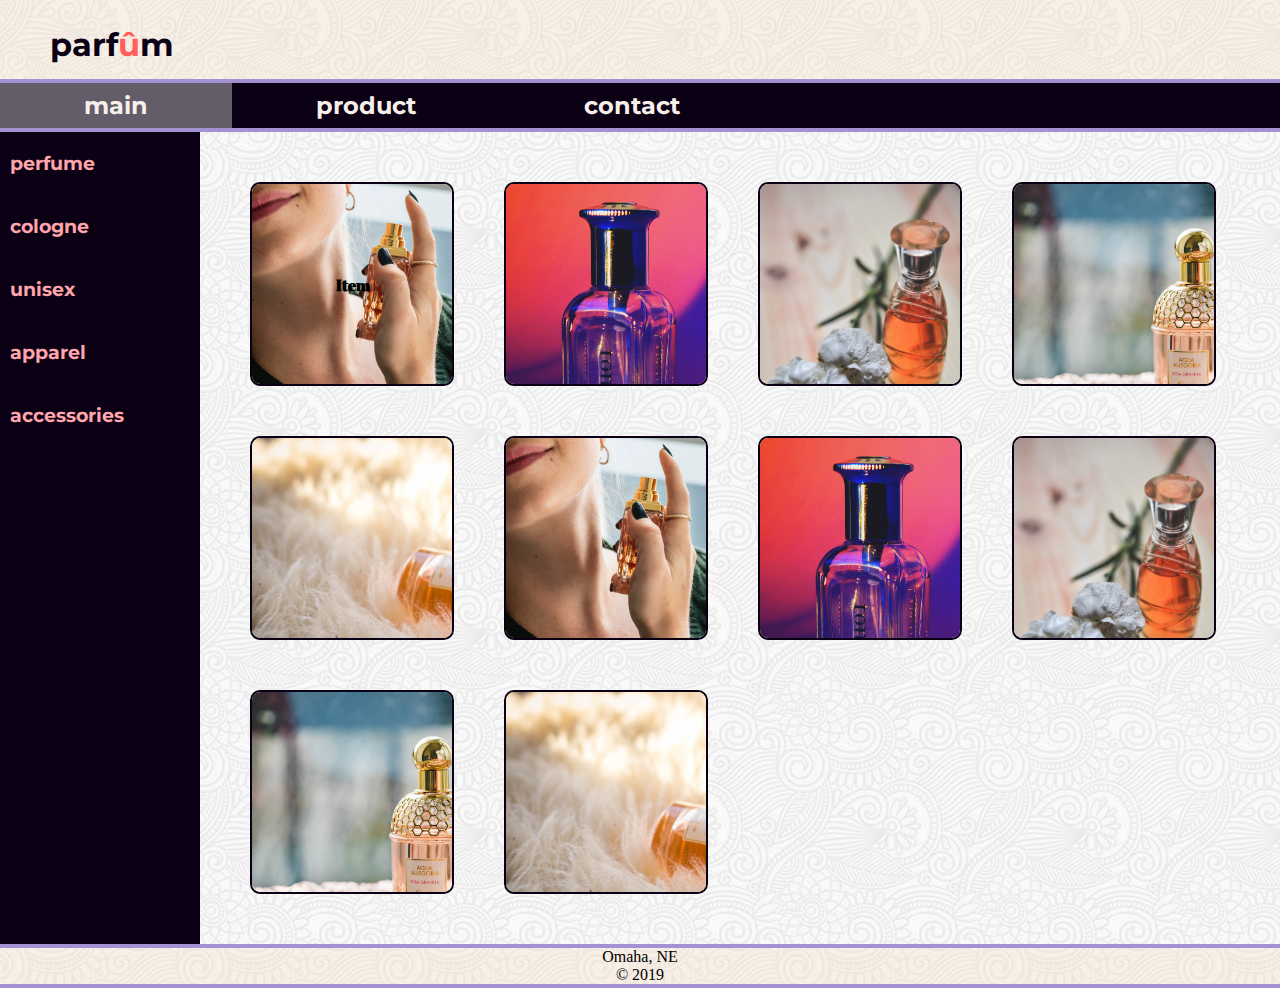
==== index.html @ f44003fd "migrates the project" ====
<!DOCTYPE html>
<html lang="en" dir="ltr">
  <head>
    <meta charset="utf-8">
    <title>Company Mockup Website</title>
    <link rel="stylesheet" href="./css/master.css">
  </head>
  <body class="reset">
    <header class="backgroundGold">
      <h1 class="reset margin7 textBlack fontMont sizeFortyEight">parf<span class="textRed">&#251;</span>m</h1>
    </header>

    <nav class="textCenter flexBox rowNoWrap backgroundBlack borderPurple">
      <h2 class="textWhite fontMont reset marginNav transColor active marginFirstNav">main</h2>
      <h2 class="textWhite fontMont reset marginNav transColor deactive">product</h2>
      <h2 class="textWhite fontMont reset marginNav transColor deactive">contact</h2>
    </nav>

    <div class="flexBox">
      <nav class="twoHundred backgroundBlack">
        <h3 class="reset textHot textLeft marginSidebar fontMont transColor">perfume</h3>
        <h3 class="reset textHot textLeft marginSidebar fontMont transColor">cologne</h3>
        <h3 class="reset textHot textLeft marginSidebar fontMont transColor">unisex</h3>
        <h3 class="reset textHot textLeft marginSidebar fontMont transColor">apparel</h3>
        <h3 class="reset textHot textLeft marginSidebar fontMont transColor">accessories</h3>
      </nav>

      <main class="flexBox rowWrap paddingMain">
        <div class="marginFifty itemContainer"><img src="./pictures/pic1.jpg" alt="perfume" class="itemImage transColor">
          <h4 class="reset fontAbril itemTitle center">Item</h4>
        </div>
        <div class="marginFifty itemContainer"><img src="./pictures/pic2.jpg" alt="perfume" class="itemImage">

        </div>
        <div class="marginFifty itemContainer"><img src="./pictures/pic3.jpg" alt="perfume" class="itemImage">

        </div>
        <div class="marginFifty itemContainer"><img src="./pictures/pic4.jpg" alt="perfume" class="itemImage">

        </div>
        <div class="marginFifty itemContainer"><img src="./pictures/pic5.jpg" alt="perfume" class="itemImage">

        </div>
        <div class="marginFifty itemContainer"><img src="./pictures/pic1.jpg" alt="perfume" class="itemImage">

        </div>
        <div class="marginFifty itemContainer"><img src="./pictures/pic2.jpg" alt="perfume" class="itemImage">

        </div>
        <div class="marginFifty itemContainer"><img src="./pictures/pic3.jpg" alt="perfume" class="itemImage">

        </div>
        <div class="marginFifty itemContainer"><img src="./pictures/pic4.jpg" alt="perfume" class="itemImage">

        </div>
        <div class="marginFifty itemContainer"><img src="./pictures/pic5.jpg" alt="perfume" class="itemImage">

        </div>
      </main>
    </div>

    <footer class="textCenter backgroundGold borderPurple">
      Omaha, NE<br>
      &#169; 2019
    </footer>

  </body>
</html>
---- css/master.css ----
@import url('https://fonts.googleapis.com/css?family=Abril+Fatface|Montserrat|Playfair+Display');

.reset {
  padding: 0;
  margin: 0;
}

body {
  scroll-behavior: smooth;
  background-image: url("../pictures/background.png");
}

.sizeFortyEight {
  font-size:48;
}

.fontMont {
  font-family: 'Montserrat', sans-serif;
}

.fontPlay {
  font-family: 'Playfair Display', serif;
}

.fontAbril {
  font-family: 'Abril Fatface', cursive;
}

.textCenter {
  text-align: center;
}

.textLeft {
  text-align: left;
}

.margin7 {
  margin-left: 50px;
  padding-top: 25px;
  padding-bottom: 15px;
}

.marginSidebar {
  padding: 20px 0 20px 5%;
}

.marginNav {
  padding-top: 8px;
  padding-bottom: 8px;
  padding: 8px 84px 8px 84px;
}

.marginFirstNav {
  padding-left: 84px;
}

.flexBox {
  display: flex;
}

.rowNoWrap {
  flex-flow: row nowrap;
}

.rowWrap {
  flex-flow: row wrap;
}

.backgroundBlack {
  background-color:#0B0014;
}

.backgroundWhite {
  background-color:#F7EFE9;
}

.backgroundGold {
  background-color:rgba(249, 219, 189, .3);
}

.borderPurple {
    border-top: 4px solid #A491D3;
    border-bottom: 4px solid #A491D3;
}

.textBlack {
  color:#0B0014;
}

.textWhite {
  color:#F7EFE9;
}

.textPink {
  color:#E8C2B4;
}

.textBlue {
  color:#00FDDC;
}

.textPurple {
  color:#A491D3;
}

.textHot {
  color: #FFA5AB;
}

.textRed {
  color: #FF5E5B;
}

.twoHundred {
  flex: 0 0 200px;
}

.paddingMain {
  padding: 0 50px 50px 0;
}

.marginFifty {
  margin: 50px 0 0 50px;
}

.deactive:hover{
  color:#FF5E5B;
}

h3:hover {
  padding-left:20%;
  background-color:#FF5E5B;
  color:#0B0014;
}

.active {
  background-color:#635C69;
}

.transColor {
  -moz-transition: all .5s;
  -webkit-transition: all .5s;
  transition: all .5s;
}

.itemContainer {
  border: 2px solid #0B0014;
  border-radius: 5%;
  width: 200px;
  height: 200px;
  overflow: hidden;
  position: relative;
  float:left;
}

.itemImage {
  height: 300px;
}

.itemImage:hover {
  -webkit-filter:blur(1px);
  filter:blur(1px);
}

.itemTitle {
  position: absolute;
  top: calc(50% - (19.2px / 2));
  left: calc(50% - (31.95px / 2));
  /* opacity: 0; */
}

/* I can't get this to work...

.itemImage:hover .itemTitle {
  opacity: 1;
} */
23
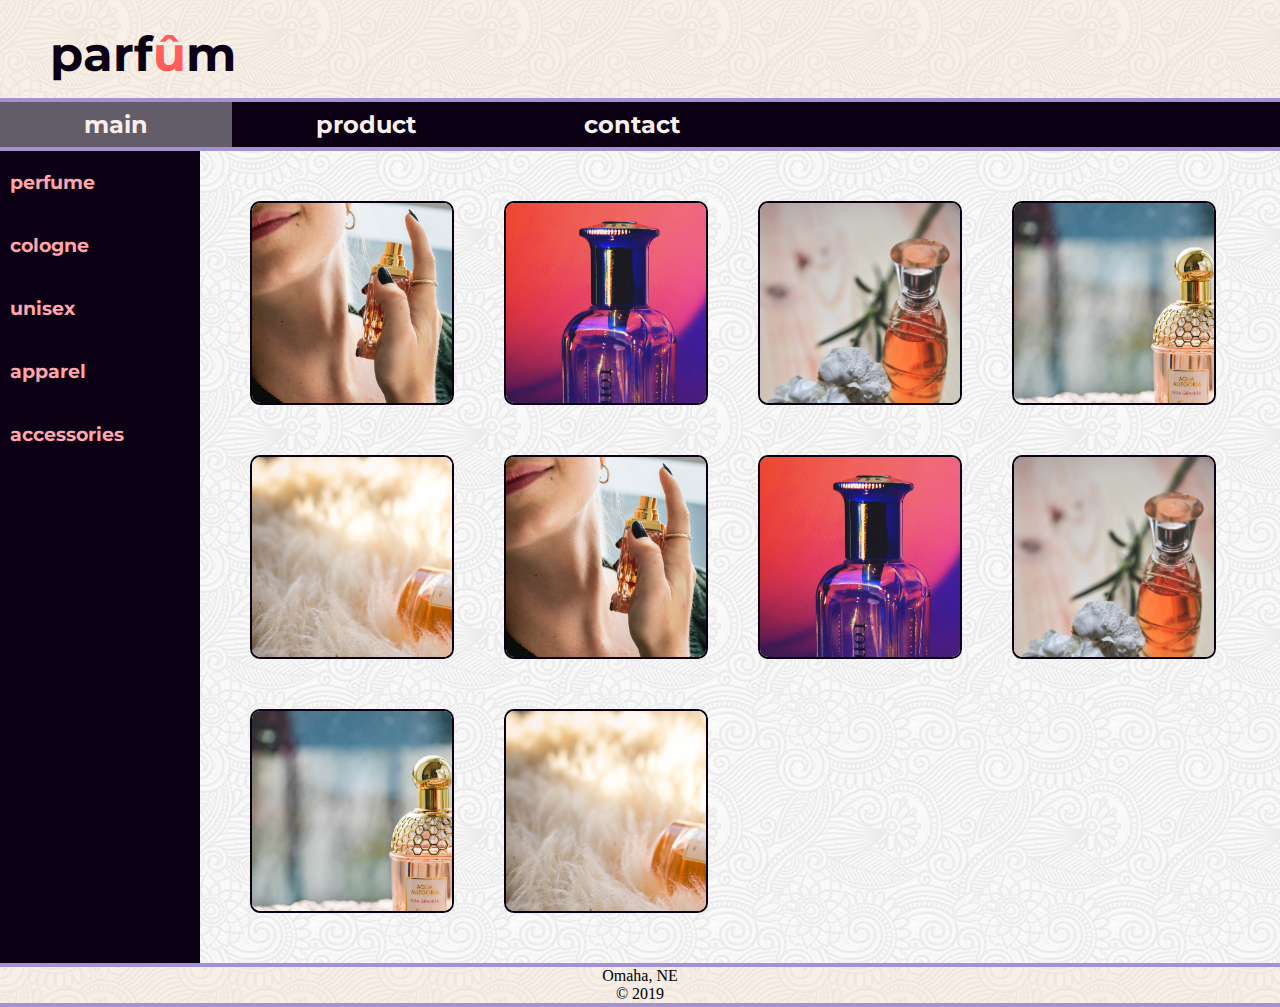
==== commit 7605668f: "create contact.html" ====
--- a/index.html
+++ b/index.html
@@ -26,34 +26,33 @@
       </nav>
 
       <main class="flexBox rowWrap paddingMain">
-        <div class="marginFifty itemContainer"><img src="./pictures/pic1.jpg" alt="perfume" class="itemImage transColor">
-          <h4 class="reset fontAbril itemTitle center">Item</h4>
+        <div class="marginFifty itemContainer blackBorder"><img src="./pictures/pic1.jpg" alt="perfume" class="itemImage transColor">
         </div>
-        <div class="marginFifty itemContainer"><img src="./pictures/pic2.jpg" alt="perfume" class="itemImage">
+        <div class="marginFifty itemContainer blackBorder"><img src="./pictures/pic2.jpg" alt="perfume" class="itemImage">
 
         </div>
-        <div class="marginFifty itemContainer"><img src="./pictures/pic3.jpg" alt="perfume" class="itemImage">
+        <div class="marginFifty itemContainer blackBorder"><img src="./pictures/pic3.jpg" alt="perfume" class="itemImage">
 
         </div>
-        <div class="marginFifty itemContainer"><img src="./pictures/pic4.jpg" alt="perfume" class="itemImage">
+        <div class="marginFifty itemContainer blackBorder"><img src="./pictures/pic4.jpg" alt="perfume" class="itemImage">
 
         </div>
-        <div class="marginFifty itemContainer"><img src="./pictures/pic5.jpg" alt="perfume" class="itemImage">
+        <div class="marginFifty itemContainer blackBorder"><img src="./pictures/pic5.jpg" alt="perfume" class="itemImage">
 
         </div>
-        <div class="marginFifty itemContainer"><img src="./pictures/pic1.jpg" alt="perfume" class="itemImage">
+        <div class="marginFifty itemContainer blackBorder"><img src="./pictures/pic1.jpg" alt="perfume" class="itemImage">
 
         </div>
-        <div class="marginFifty itemContainer"><img src="./pictures/pic2.jpg" alt="perfume" class="itemImage">
+        <div class="marginFifty itemContainer blackBorder"><img src="./pictures/pic2.jpg" alt="perfume" class="itemImage">
 
         </div>
-        <div class="marginFifty itemContainer"><img src="./pictures/pic3.jpg" alt="perfume" class="itemImage">
+        <div class="marginFifty itemContainer blackBorder"><img src="./pictures/pic3.jpg" alt="perfume" class="itemImage">
 
         </div>
-        <div class="marginFifty itemContainer"><img src="./pictures/pic4.jpg" alt="perfume" class="itemImage">
+        <div class="marginFifty itemContainer blackBorder"><img src="./pictures/pic4.jpg" alt="perfume" class="itemImage">
 
         </div>
-        <div class="marginFifty itemContainer"><img src="./pictures/pic5.jpg" alt="perfume" class="itemImage">
+        <div class="marginFifty itemContainer blackBorder"><img src="./pictures/pic5.jpg" alt="perfume" class="itemImage">
 
         </div>
       </main>
--- a/css/master.css
+++ b/css/master.css
@@ -5,13 +5,17 @@
   margin: 0;
 }
 
+a {
+  text-decoration: none;
+}
+
 body {
   scroll-behavior: smooth;
   background-image: url("../pictures/background.png");
 }
 
 .sizeFortyEight {
-  font-size:48;
+  font-size:48px;
 }
 
 .fontMont {
@@ -24,6 +28,7 @@
 
 .fontAbril {
   font-family: 'Abril Fatface', cursive;
+  font-size:24px;
 }
 
 .textCenter {
@@ -115,8 +120,27 @@
   flex: 0 0 200px;
 }
 
+/* I'd like to get this to work too.
+.sticky {
+  position: -webkit-sticky;
+  position: sticky;
+  top: -1px;
+} */
+
 .paddingMain {
   padding: 0 50px 50px 0;
+}
+
+.marginMain {
+  margin-left: auto;
+  margin-right: auto;
+  width: 60%;
+  margin-top: 50px;
+  margin-bottom: 50px;
+}
+
+.spaced {
+  align-items: center;
 }
 
 .marginFifty {
@@ -143,14 +167,16 @@
   transition: all .5s;
 }
 
-.itemContainer {
+.blackBorder {
   border: 2px solid #0B0014;
   border-radius: 5%;
-  width: 200px;
+}
+
+.itemContainer {
+  flex: 0 0 200px;
   height: 200px;
   overflow: hidden;
   position: relative;
-  float:left;
 }
 
 .itemImage {
@@ -174,4 +200,15 @@
 .itemImage:hover .itemTitle {
   opacity: 1;
 } */
-23
+
+.marginTen {
+  margin: 10px 0 0 10px;
+}
+
+.column {
+  flex-flow: column nowrap;
+}
+
+.marginContact {
+  margin: 5px;
+}
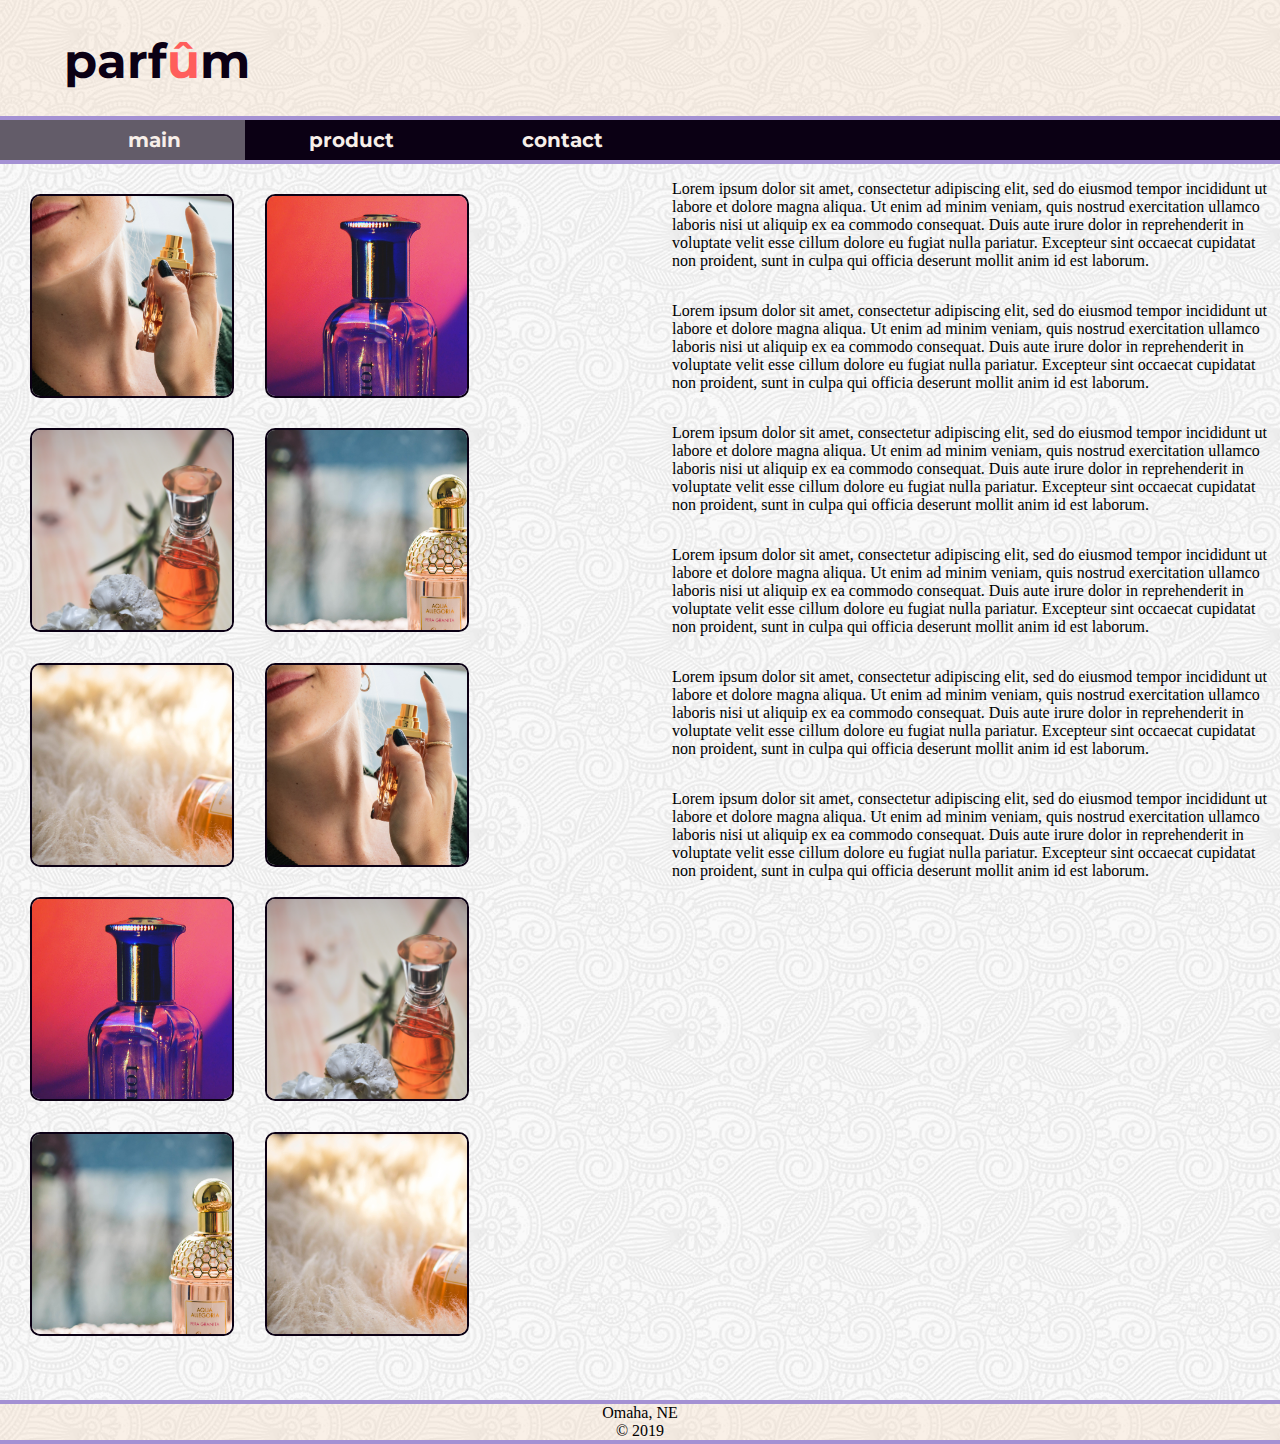
==== commit 5c331531: "adapts for mobile" ====
--- a/index.html
+++ b/index.html
@@ -11,51 +11,63 @@
     </header>
 
     <nav class="textCenter flexBox rowNoWrap backgroundBlack borderPurple">
-      <h2 class="textWhite fontMont reset marginNav transColor active marginFirstNav">main</h2>
-      <h2 class="textWhite fontMont reset marginNav transColor deactive">product</h2>
-      <h2 class="textWhite fontMont reset marginNav transColor deactive">contact</h2>
+
+      <h2 class="textWhite fontMont reset marginNav transColor active marginFirstNav sizeTwentyFour">main</h2>
+      <a href="./product.html" class="marginNav"><h2 class="textWhite fontMont reset transColor deactive sizeTwentyFour">product</h2></a>
+      <a href="./contact.html" class="marginNav "><h2 class="textWhite fontMont reset transColor deactive sizeTwentyFour">contact</h2></a>
     </nav>
 
-    <div class="flexBox">
-      <nav class="twoHundred backgroundBlack">
-        <h3 class="reset textHot textLeft marginSidebar fontMont transColor">perfume</h3>
-        <h3 class="reset textHot textLeft marginSidebar fontMont transColor">cologne</h3>
+    <div class="flexBox rowWrap">
+      <!-- <nav class="twoHundred backgroundBlack">
+        <h3 class="reset textHot textLeft marginSidebar fontMont transColor">women's</h3>
+        <h3 class="reset textHot textLeft marginSidebar fontMont transColor">men's</h3>
         <h3 class="reset textHot textLeft marginSidebar fontMont transColor">unisex</h3>
         <h3 class="reset textHot textLeft marginSidebar fontMont transColor">apparel</h3>
         <h3 class="reset textHot textLeft marginSidebar fontMont transColor">accessories</h3>
-      </nav>
+      </nav> -->
 
-      <main class="flexBox rowWrap paddingMain">
-        <div class="marginFifty itemContainer blackBorder"><img src="./pictures/pic1.jpg" alt="perfume" class="itemImage transColor">
+      <main class="flexBox rowWrap paddingMain anotherClass">
+        <div class="marginFifty itemContainer blackBorder shrink"><img src="./pictures/pic1.jpg" alt="perfume" class="itemImage transColor">
         </div>
-        <div class="marginFifty itemContainer blackBorder"><img src="./pictures/pic2.jpg" alt="perfume" class="itemImage">
+        <div class="marginFifty itemContainer blackBorder shrink"><img src="./pictures/pic2.jpg" alt="perfume" class="itemImage">
 
         </div>
-        <div class="marginFifty itemContainer blackBorder"><img src="./pictures/pic3.jpg" alt="perfume" class="itemImage">
+        <div class="marginFifty itemContainer blackBorder shrink"><img src="./pictures/pic3.jpg" alt="perfume" class="itemImage">
 
         </div>
-        <div class="marginFifty itemContainer blackBorder"><img src="./pictures/pic4.jpg" alt="perfume" class="itemImage">
+        <div class="marginFifty itemContainer blackBorder shrink"><img src="./pictures/pic4.jpg" alt="perfume" class="itemImage">
 
         </div>
-        <div class="marginFifty itemContainer blackBorder"><img src="./pictures/pic5.jpg" alt="perfume" class="itemImage">
+        <div class="marginFifty itemContainer blackBorder shrink"><img src="./pictures/pic5.jpg" alt="perfume" class="itemImage">
 
         </div>
-        <div class="marginFifty itemContainer blackBorder"><img src="./pictures/pic1.jpg" alt="perfume" class="itemImage">
+        <div class="marginFifty itemContainer blackBorder shrink"><img src="./pictures/pic1.jpg" alt="perfume" class="itemImage">
 
         </div>
-        <div class="marginFifty itemContainer blackBorder"><img src="./pictures/pic2.jpg" alt="perfume" class="itemImage">
+        <div class="marginFifty itemContainer blackBorder shrink"><img src="./pictures/pic2.jpg" alt="perfume" class="itemImage">
 
         </div>
-        <div class="marginFifty itemContainer blackBorder"><img src="./pictures/pic3.jpg" alt="perfume" class="itemImage">
+        <div class="marginFifty itemContainer blackBorder shrink"><img src="./pictures/pic3.jpg" alt="perfume" class="itemImage">
 
         </div>
-        <div class="marginFifty itemContainer blackBorder"><img src="./pictures/pic4.jpg" alt="perfume" class="itemImage">
+        <div class="marginFifty itemContainer blackBorder shrink"><img src="./pictures/pic4.jpg" alt="perfume" class="itemImage">
 
         </div>
-        <div class="marginFifty itemContainer blackBorder"><img src="./pictures/pic5.jpg" alt="perfume" class="itemImage">
+        <div class="marginFifty itemContainer blackBorder shrink"><img src="./pictures/pic5.jpg" alt="perfume" class="itemImage">
 
         </div>
       </main>
+
+      <aside class="flexBox column anotherClass">
+        <p>Lorem ipsum dolor sit amet, consectetur adipiscing elit, sed do eiusmod tempor incididunt ut labore et dolore magna aliqua. Ut enim ad minim veniam, quis nostrud exercitation ullamco laboris nisi ut aliquip ex ea commodo consequat. Duis aute irure dolor in reprehenderit in voluptate velit esse cillum dolore eu fugiat nulla pariatur. Excepteur sint occaecat cupidatat non proident, sunt in culpa qui officia deserunt mollit anim id est laborum.</p>
+        <p>Lorem ipsum dolor sit amet, consectetur adipiscing elit, sed do eiusmod tempor incididunt ut labore et dolore magna aliqua. Ut enim ad minim veniam, quis nostrud exercitation ullamco laboris nisi ut aliquip ex ea commodo consequat. Duis aute irure dolor in reprehenderit in voluptate velit esse cillum dolore eu fugiat nulla pariatur. Excepteur sint occaecat cupidatat non proident, sunt in culpa qui officia deserunt mollit anim id est laborum.</p>
+        <p>Lorem ipsum dolor sit amet, consectetur adipiscing elit, sed do eiusmod tempor incididunt ut labore et dolore magna aliqua. Ut enim ad minim veniam, quis nostrud exercitation ullamco laboris nisi ut aliquip ex ea commodo consequat. Duis aute irure dolor in reprehenderit in voluptate velit esse cillum dolore eu fugiat nulla pariatur. Excepteur sint occaecat cupidatat non proident, sunt in culpa qui officia deserunt mollit anim id est laborum.</p>
+        <p>Lorem ipsum dolor sit amet, consectetur adipiscing elit, sed do eiusmod tempor incididunt ut labore et dolore magna aliqua. Ut enim ad minim veniam, quis nostrud exercitation ullamco laboris nisi ut aliquip ex ea commodo consequat. Duis aute irure dolor in reprehenderit in voluptate velit esse cillum dolore eu fugiat nulla pariatur. Excepteur sint occaecat cupidatat non proident, sunt in culpa qui officia deserunt mollit anim id est laborum.</p>
+        <p>Lorem ipsum dolor sit amet, consectetur adipiscing elit, sed do eiusmod tempor incididunt ut labore et dolore magna aliqua. Ut enim ad minim veniam, quis nostrud exercitation ullamco laboris nisi ut aliquip ex ea commodo consequat. Duis aute irure dolor in reprehenderit in voluptate velit esse cillum dolore eu fugiat nulla pariatur. Excepteur sint occaecat cupidatat non proident, sunt in culpa qui officia deserunt mollit anim id est laborum.</p>
+        <p>Lorem ipsum dolor sit amet, consectetur adipiscing elit, sed do eiusmod tempor incididunt ut labore et dolore magna aliqua. Ut enim ad minim veniam, quis nostrud exercitation ullamco laboris nisi ut aliquip ex ea commodo consequat. Duis aute irure dolor in reprehenderit in voluptate velit esse cillum dolore eu fugiat nulla pariatur. Excepteur sint occaecat cupidatat non proident, sunt in culpa qui officia deserunt mollit anim id est laborum.</p>
+
+      </aside>
+
     </div>
 
     <footer class="textCenter backgroundGold borderPurple">
--- a/css/master.css
+++ b/css/master.css
@@ -18,6 +18,10 @@
   font-size:48px;
 }
 
+.sizeTwentyFour {
+  font-size: 124%;
+}
+
 .fontMont {
   font-family: 'Montserrat', sans-serif;
 }
@@ -28,7 +32,7 @@
 
 .fontAbril {
   font-family: 'Abril Fatface', cursive;
-  font-size:24px;
+  font-size:18px;
 }
 
 .textCenter {
@@ -40,23 +44,23 @@
 }
 
 .margin7 {
-  margin-left: 50px;
-  padding-top: 25px;
-  padding-bottom: 15px;
+  margin-left: 5%;
+  padding-top: 2.5%;
+  padding-bottom: 2%;
 }
 
 .marginSidebar {
-  padding: 20px 0 20px 5%;
+  padding: 5% 0 5% 5%;
 }
 
 .marginNav {
   padding-top: 8px;
   padding-bottom: 8px;
-  padding: 8px 84px 8px 84px;
+  padding: 8px 5% 8px 5%;
 }
 
 .marginFirstNav {
-  padding-left: 84px;
+  padding-left: 10%;
 }
 
 .flexBox {
@@ -117,7 +121,7 @@
 }
 
 .twoHundred {
-  flex: 0 0 200px;
+  flex: 0 0 10%;
 }
 
 /* I'd like to get this to work too.
@@ -128,15 +132,15 @@
 } */
 
 .paddingMain {
-  padding: 0 50px 50px 0;
+  padding: 0 5% 5% 0;
 }
 
 .marginMain {
   margin-left: auto;
   margin-right: auto;
   width: 60%;
-  margin-top: 50px;
-  margin-bottom: 50px;
+  margin-top: 5%;
+  margin-bottom: 5%;
 }
 
 .spaced {
@@ -144,7 +148,7 @@
 }
 
 .marginFifty {
-  margin: 50px 0 0 50px;
+  margin: 5% 0 0 5%;
 }
 
 .deactive:hover{
@@ -174,7 +178,8 @@
 
 .itemContainer {
   flex: 0 0 200px;
-  height: 200px;
+  height: 0;
+  padding-bottom: 200px;
   overflow: hidden;
   position: relative;
 }
@@ -183,9 +188,8 @@
   height: 300px;
 }
 
-.itemImage:hover {
-  -webkit-filter:blur(1px);
-  filter:blur(1px);
+.itemContainer:hover {
+  padding-bottom: 300px;
 }
 
 .itemTitle {
@@ -201,8 +205,10 @@
   opacity: 1;
 } */
 
+/* Somehow I got this to work  */
 .marginTen {
   margin: 10px 0 0 10px;
+  width: 55%;
 }
 
 .column {
@@ -212,3 +218,19 @@
 .marginContact {
   margin: 5px;
 }
+
+.submit {
+  margin-left: 40%;
+}
+
+.subMargin {
+  flex: 1 0 360px;
+}
+
+.anotherClass {
+  flex: 1 0 360px;
+}
+
+/* .shrink {
+  flex: 1 0;
+} */
